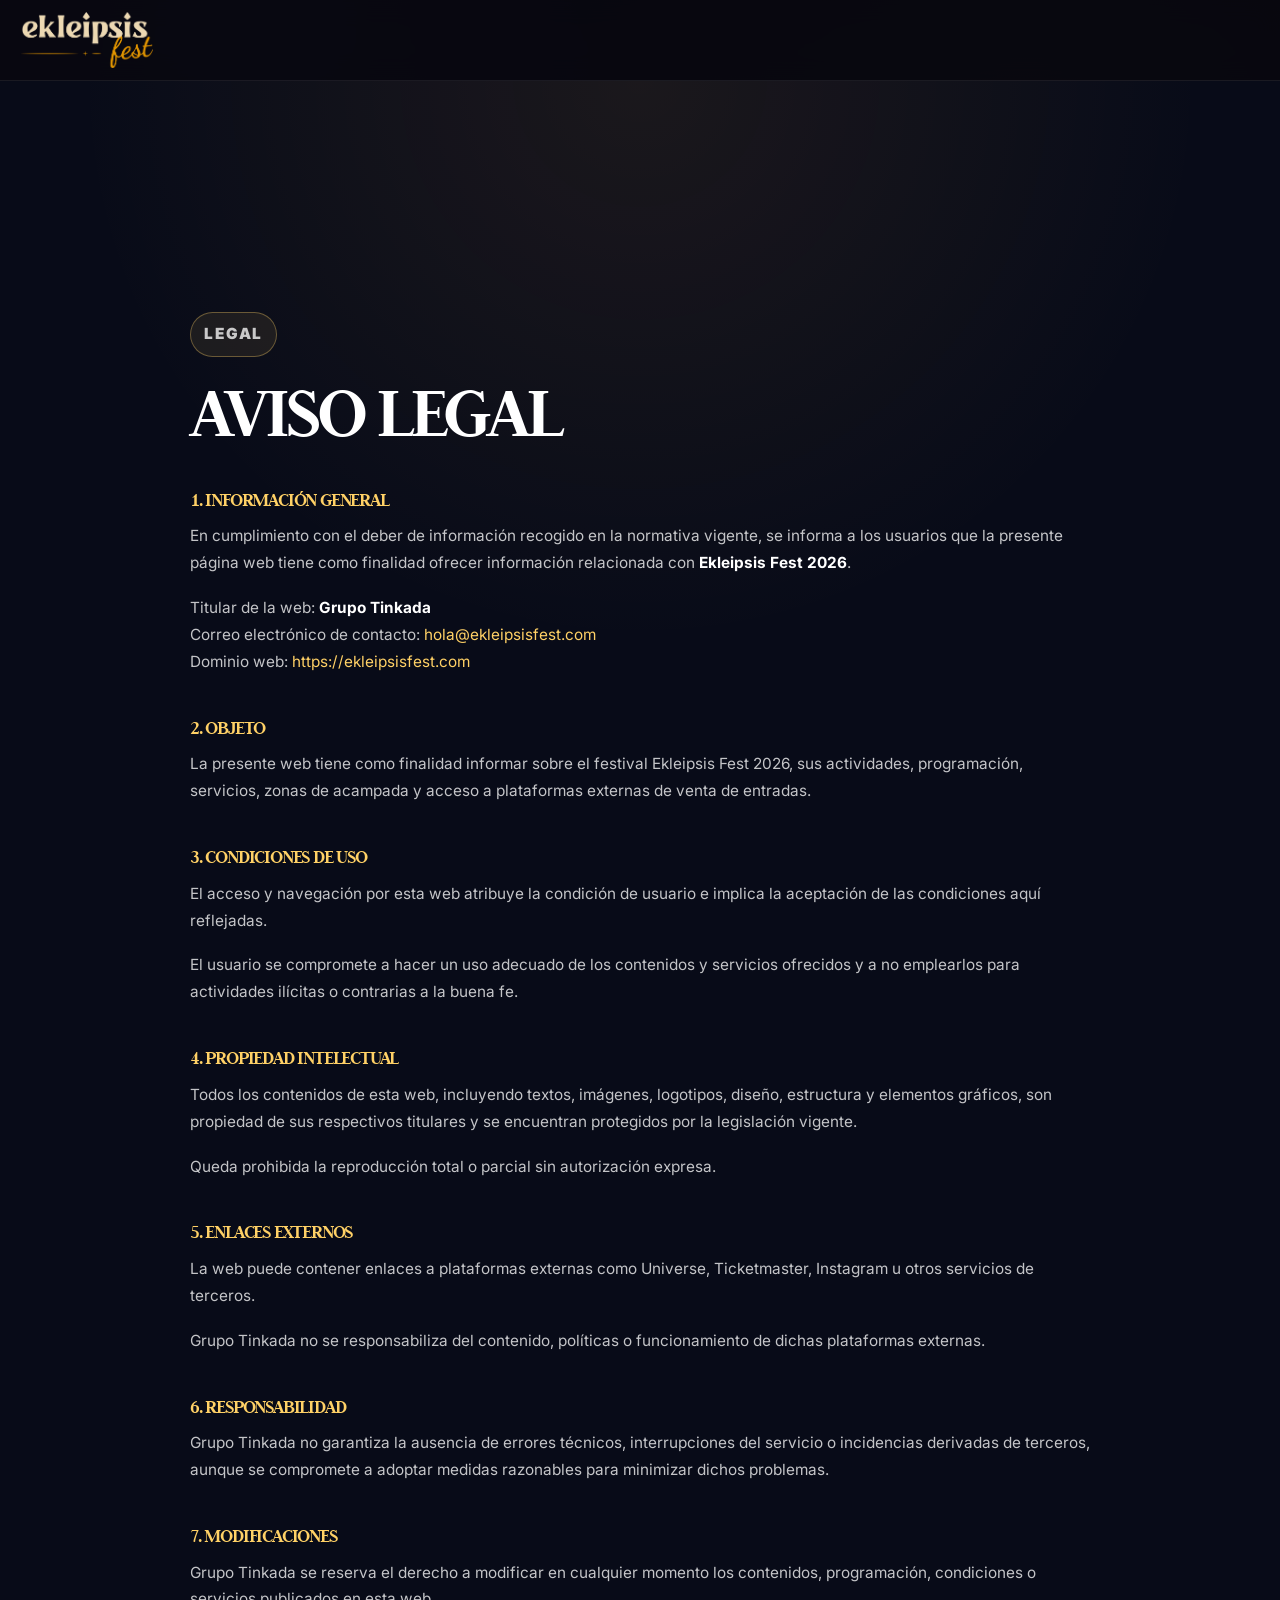
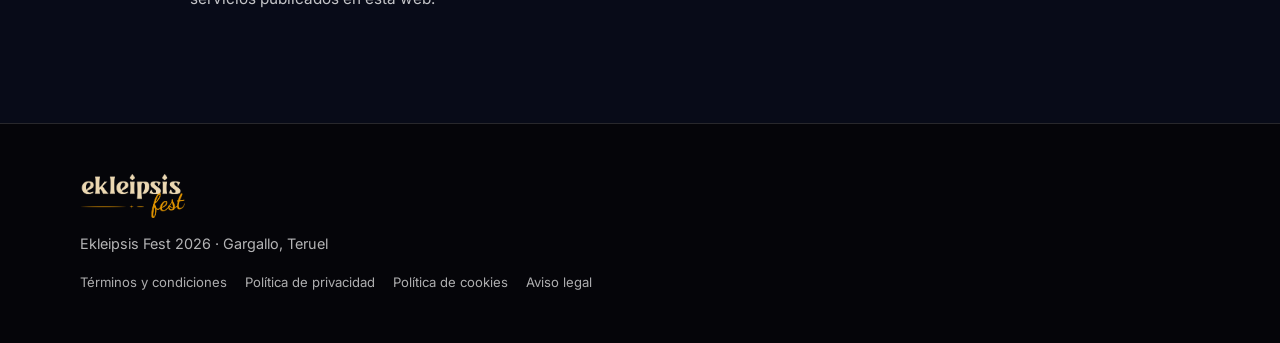
==== aviso-legal.html @ bae3be7a "actualizacion seccion entradas, y reparación textos" ====
<!DOCTYPE html>
<html lang="es">
<head>
  <meta charset="UTF-8" />
  <meta name="viewport" content="width=device-width, initial-scale=1.0" />

  <title>Aviso Legal | Ekleipsis Fest</title>
  <meta name="description" content="Aviso legal de Ekleipsis Fest 2026." />

  <link rel="icon" type="image/png" href="/assets/img/fav_icon.png" />
  <link rel="preconnect" href="https://fonts.googleapis.com" />
  <link rel="preconnect" href="https://fonts.gstatic.com" crossorigin />
  <link href="https://fonts.googleapis.com/css2?family=Inter:wght@400;600;700;900&family=Judson:wght@400;700&display=swap" rel="stylesheet" />
  <link rel="stylesheet" href="css/styles.css" />
</head>

<body>

  <header class="site-header">
    <div class="header-container">
      <a href="index.html" class="logo">
        <img src="assets/img/EKLEIPSIS FEST_logo_final.png" alt="Ekleipsis Fest" />
      </a>
    </div>
  </header>

  <main class="legal-page">
    <section class="section">
      <div class="container legal-content">
        <p class="section-tag">Legal</p>
        <h1>Aviso legal</h1>

        <h2>1. Información general</h2>
        <p>
          En cumplimiento con el deber de información recogido en la normativa vigente, se informa a los
          usuarios que la presente página web tiene como finalidad ofrecer información relacionada con
          <strong>Ekleipsis Fest 2026</strong>.
        </p>

        <p>
          Titular de la web: <strong>Grupo Tinkada</strong><br>
          Correo electrónico de contacto:
          <a href="mailto:hola@ekleipsisfest.com">hola@ekleipsisfest.com</a><br>
          Dominio web:
          <a href="https://ekleipsisfest.com">https://ekleipsisfest.com</a>
        </p>

        <h2>2. Objeto</h2>
        <p>
          La presente web tiene como finalidad informar sobre el festival Ekleipsis Fest 2026, sus actividades,
          programación, servicios, zonas de acampada y acceso a plataformas externas de venta de entradas.
        </p>

        <h2>3. Condiciones de uso</h2>
        <p>
          El acceso y navegación por esta web atribuye la condición de usuario e implica la aceptación de las
          condiciones aquí reflejadas.
        </p>

        <p>
          El usuario se compromete a hacer un uso adecuado de los contenidos y servicios ofrecidos y a no
          emplearlos para actividades ilícitas o contrarias a la buena fe.
        </p>

        <h2>4. Propiedad intelectual</h2>
        <p>
          Todos los contenidos de esta web, incluyendo textos, imágenes, logotipos, diseño, estructura y
          elementos gráficos, son propiedad de sus respectivos titulares y se encuentran protegidos por la
          legislación vigente.
        </p>

        <p>
          Queda prohibida la reproducción total o parcial sin autorización expresa.
        </p>

        <h2>5. Enlaces externos</h2>
        <p>
          La web puede contener enlaces a plataformas externas como Universe, Ticketmaster, Instagram u otros
          servicios de terceros.
        </p>

        <p>
          Grupo Tinkada no se responsabiliza del contenido, políticas o funcionamiento de dichas plataformas
          externas.
        </p>

        <h2>6. Responsabilidad</h2>
        <p>
          Grupo Tinkada no garantiza la ausencia de errores técnicos, interrupciones del servicio o incidencias
          derivadas de terceros, aunque se compromete a adoptar medidas razonables para minimizar dichos
          problemas.
        </p>

        <h2>7. Modificaciones</h2>
        <p>
          Grupo Tinkada se reserva el derecho a modificar en cualquier momento los contenidos, programación,
          condiciones o servicios publicados en esta web.
        </p>

      </div>
    </section>
  </main>

  <footer class="site-footer">
    <div class="container footer-content">
      <div class="footer-brand">
        <img src="assets/img/EKLEIPSIS FEST_logo_final.png" alt="Ekleipsis Fest" class="footer-logo" />
        <p>Ekleipsis Fest 2026 · Gargallo, Teruel</p>

        <div class="footer-links">
          <a href="terminos.html">Términos y condiciones</a>
          <a href="privacidad.html">Política de privacidad</a>
          <a href="cookies.html">Política de cookies</a>
          <a href="aviso-legal.html">Aviso legal</a>
        </div>
      </div>
    </div>
  </footer>

</body>
</html>
---- css/styles.css ----
/* ============================================================
   EKLEIPSIS FEST 2026 — styles.css
   ============================================================ */

/* ── VARIABLES ─────────────────────────────────────────────── */
:root {
  --black: #08080F;
  --night: #0F1426;
  --indigo: #282553;
  --purple: #5B3ABA;
  --orange: #FF8B47;
  --gold: #FFD166;
  --light: #F2F2F5;
  --glass: rgba(255, 255, 255, 0.08);
  --glass-strong: rgba(255, 255, 255, 0.14);
  --border: rgba(255, 255, 255, 0.14);
  --shadow: 0 24px 80px rgba(0, 0, 0, 0.45);
  --radius: 28px;
  --font-title: 'Judson', serif;
  --font-body: 'Inter', sans-serif;
}

/* ── RESET ─────────────────────────────────────────────────── */
* { margin: 0; padding: 0; box-sizing: border-box; }
html { scroll-behavior: smooth; }

/* ── BASE ───────────────────────────────────────────────────── */
body {
  font-family: var(--font-body);
  background:
    radial-gradient(circle at 20% 0%, rgba(91,58,186,0.28), transparent 36rem),
    radial-gradient(circle at 80% 10%, rgba(255,139,71,0.16), transparent 30rem),
    linear-gradient(180deg, var(--black), var(--night) 45%, var(--black));
  color: var(--light);
  line-height: 1.7;
  overflow-x: hidden;
  padding-top: 80px;
}

body.home-page {
  padding-top: 0;
}

body.home-page .hero {
  padding-top: 120px;
}

body::before {
  content: "";
  position: fixed;
  inset: 0;
  pointer-events: none;
  opacity: 0.35;
  background-image:
    radial-gradient(circle, rgba(255,255,255,0.55) 1px, transparent 1px),
    radial-gradient(circle, rgba(255,255,255,0.25) 1px, transparent 1px);
  background-size: 90px 90px, 150px 150px;
  background-position: 0 0, 40px 60px;
  z-index: -2;
}

h1, h2, h3 { font-family: var(--font-title); font-weight: 700; letter-spacing: 0.04em; }
img { max-width: 100%; display: block; }
a { color: inherit; }
.container { width: min(1120px, calc(100% - 32px)); margin-inline: auto; }

/* ── HEADER ─────────────────────────────────────────────────── */
.site-header,
.site-header.visible {
  position: fixed;
  top: 0; left: 0; width: 100%;
  z-index: 9999;
  background: rgba(8,8,15,0.95);
  backdrop-filter: blur(12px);
  -webkit-backdrop-filter: blur(12px);
  border-bottom: 1px solid rgba(255,255,255,0.08);
  transform: translateY(0);
  opacity: 1;
  visibility: visible;
  transition: background 0.3s ease;
}

.header-container {
  position: relative;
  width: min(1320px, calc(100% - 40px));
  margin: auto;
  height: 80px;
  display: flex;
  align-items: center;
  gap: 28px;
}

.logo {
  display: flex;
  align-items: center;
  text-decoration: none;
  flex-shrink: 0;
}

.logo img { height: 56px; width: auto; }

.main-nav {
  display: none;
  align-items: center;
  justify-content: flex-end;
  gap: 22px;
  min-width: 0;
}

.main-nav a {
  text-decoration: none;
  font-weight: 700;
  font-size: 0.86rem;
  color: rgba(242,242,245,0.78);
  transition: color 0.2s ease;
  white-space: nowrap;
}

.main-nav a:hover,
.main-nav a.active { color: var(--gold); }

.header-right {
  display: flex;
  align-items: center;
  gap: 18px;
  flex-shrink: 0;
  margin-left: auto;
}

.menu-toggle {
  width: 46px; height: 46px;
  display: grid; place-content: center; gap: 5px;
  background: none; border: none; cursor: pointer; flex-shrink: 0;
}

.menu-toggle span { width: 22px; height: 2px; background: var(--light); display: block; }

.main-nav.active {
  display: flex;
  position: fixed;
  top: 80px; left: 0; width: 100%;
  flex-direction: column;
  background: var(--night);
  padding: 20px;
  border-bottom: 1px solid rgba(255,255,255,0.08);
}

.main-nav.active a {
  width: 100%;
  padding: 14px 0;
  border-bottom: 1px solid rgba(255,255,255,0.08);
}

/* ── LANGUAGE SWITCHER ──────────────────────────────────────── */
.language-switcher {
  display: flex;
  align-items: center;
  gap: 5px;
  flex-shrink: 0;
}

.language-switcher .lang-btn {
  display: inline-flex;
  align-items: center;
  justify-content: center;
  height: 30px;
  padding: 0 10px;
  border-radius: 999px;
  border: 1px solid rgba(242,242,245,0.18);
  background: transparent;
  color: rgba(242,242,245,0.55);
  font-family: var(--font-body);
  font-size: 0.72rem;
  font-weight: 900;
  letter-spacing: 0.05em;
  cursor: pointer;
  transition: background 0.2s ease, color 0.2s ease, border-color 0.2s ease;
}

.language-switcher .lang-btn:hover {
  border-color: rgba(255,209,102,0.6);
  color: var(--gold);
}

.language-switcher .lang-btn.active {
  background: var(--gold);
  color: var(--black);
  border-color: var(--gold);
}

/* ── HERO ─────────────────────────────────────────────────── */
.hero {
  position: relative;
  min-height: 100svh;
  padding: 120px 6% 70px;
  overflow: hidden;
  display: flex;
  align-items: center;
  background-image: url('../assets/img/hero_web.jpg');
  background-size: cover;
  background-position: center;
  isolation: isolate;
}

.hero::before {
  content: "";
  position: absolute;
  inset: 0; z-index: -3;
  background:
    radial-gradient(circle at 55% 47%, rgba(255,209,102,0.10), transparent 18rem),
    linear-gradient(90deg, rgba(8,8,15,0.42) 0%, rgba(8,8,15,0.12) 48%, rgba(8,8,15,0.35) 100%),
    linear-gradient(180deg, rgba(8,8,15,0.00) 0%, rgba(8,8,15,0.48) 100%);
}

.hero::after {
  content: "";
  position: absolute;
  inset: 0; z-index: -2;
  pointer-events: none;
  background-image:
    radial-gradient(circle, rgba(255,255,255,0.7) 1px, transparent 1px),
    radial-gradient(circle, rgba(255,209,102,0.5) 1px, transparent 1px);
  background-size: 120px 120px, 190px 190px;
  background-position: 20px 40px, 80px 20px;
  opacity: 0.28;
}

.hero-inner {
  width: min(1280px, 100%);
  margin: 0 auto;
  position: relative; z-index: 2;
  display: grid;
  grid-template-columns: 520px 1fr 280px;
  align-items: center;
  column-gap: 64px;
}

.hero-content { grid-column: 1; max-width: 520px; }
.hero-center { grid-column: 2; min-height: 300px; }

.hero-kicker {
  margin-bottom: 10px;
  color: var(--gold);
  font-family: var(--font-title);
  font-weight: 700;
  letter-spacing: 0.16em;
  text-transform: uppercase;
  font-size: clamp(0.85rem, 1.4vw, 1.05rem);
}

.hero-logo { width: min(420px, 88vw); height: auto; margin-bottom: 22px; }

.hero-subtitle {
  margin-bottom: 20px;
  color: var(--gold);
  font-family: var(--font-title);
  letter-spacing: 0.12em;
  text-transform: uppercase;
  font-size: clamp(0.9rem, 1.4vw, 1.08rem);
}

.hero-text {
  max-width: 430px;
  margin-bottom: 30px;
  color: rgba(242,242,245,0.86);
  font-size: clamp(0.95rem, 1.3vw, 1.05rem);
  line-height: 1.65;
}

.hero-actions { display: flex; flex-wrap: wrap; gap: 14px; }

.hero-eclipse {
  position: absolute; z-index: 1;
  top: 47%; left: 55%;
  width: clamp(110px, 13vw, 170px);
  aspect-ratio: 1; border-radius: 50%;
  background: #020204;
  transform: translate(-50%, -50%);
  box-shadow:
    0 0 5px 1px rgba(255,255,255,0.98),
    0 0 22px 7px rgba(255,238,202,0.95),
    0 0 55px 18px rgba(255,166,74,0.62),
    0 0 95px 34px rgba(255,111,63,0.32);
}

.hero-eclipse::before {
  content: "";
  position: absolute; inset: -28%; border-radius: 50%;
  background:
    radial-gradient(circle, rgba(255,255,255,0.85) 0 1px, transparent 2px),
    radial-gradient(circle, rgba(255,209,102,0.42), transparent 55%);
  filter: blur(6px); opacity: 0.7; z-index: -1;
}

.hero-eclipse::after {
  content: "";
  position: absolute; inset: 8%; border-radius: 50%;
  background: radial-gradient(circle at 38% 35%, rgba(255,255,255,0.08), transparent 38%);
}

.hero-card {
  grid-column: 3; justify-self: end;
  width: 270px; padding: 26px 24px;
  border: 1px solid rgba(255,209,102,0.28); border-radius: 14px;
  background: rgba(8,8,15,0.48); backdrop-filter: blur(8px);
  box-shadow: 0 24px 70px rgba(0,0,0,0.32), 0 0 30px 4px rgba(255,209,102,0.30);
  text-align: center;
}

.hero-card-item { display: flex; align-items: center; justify-content: center; gap: 14px; margin-bottom: 22px; }
.hero-card-item:last-child { margin-bottom: 0; }
.hero-card-icon svg { width: 22px; height: 22px; stroke: var(--gold) !important; stroke-width: 1.5; fill: none !important; }
.hero-card-title { color: var(--light); font-family: var(--font-title); font-size: 1rem; line-height: 1.18; letter-spacing: 0.04em; text-transform: uppercase; }
.hero-card-small { margin-top: 4px; color: #026CDF; font-size: 0.68rem; font-weight: 800; text-transform: uppercase; letter-spacing: 0.04em; }

/* ── TICKER ─────────────────────────────────────────────────── */
.ticker-wrap {
  overflow: hidden;
  background: rgba(255,209,102,0.06);
  border-top: 1px solid rgba(255,209,102,0.2);
  border-bottom: 1px solid rgba(255,209,102,0.2);
  padding: 14px 0; white-space: nowrap;
}

.ticker { display: inline-flex; gap: 60px; animation: ticker 18s linear infinite; }
.ticker span { color: var(--gold); font-size: 0.82rem; font-weight: 900; letter-spacing: 0.18em; text-transform: uppercase; }
@keyframes ticker { from { transform: translateX(0); } to { transform: translateX(-50%); } }

/* ── FESTIVAL RESUMEN ───────────────────────────────────────── */
.festival-summary {
  width: min(1180px, 100%);
  margin: 70px auto 60px;
  display: grid; grid-template-columns: repeat(4, 1fr);
  border: 1px solid rgba(255,255,255,0.16); border-radius: 18px;
  background: rgba(8,8,15,0.72);
  box-shadow: 0 0 5px 1px rgba(255,255,255,0.14), 0 24px 70px rgba(0,0,0,0.35);
  backdrop-filter: blur(14px); overflow: hidden;
}

.summary-item { position: relative; min-height: 160px; padding: 28px 32px 30px; text-align: center; }
.summary-item:not(:last-child)::after {
  content: ""; position: absolute; top: 28px; right: 0;
  width: 1px; height: calc(100% - 56px); background: rgba(255,255,255,0.18);
}

.summary-icon { width: 44px; height: 44px; margin: 0 auto 14px; border: 1.5px solid var(--gold); border-radius: 50%; display: flex; align-items: center; justify-content: center; }
.summary-icon svg { width: 22px; height: 22px; stroke: var(--gold) !important; stroke-width: 1.5; fill: none !important; }
.summary-item h3 { margin: 0 0 8px; color: #fff4d8; font-family: var(--font-title); font-size: 1.05rem; letter-spacing: 0.08em; text-transform: uppercase; }
.summary-item p { margin: 0 auto; max-width: 190px; color: rgba(255,255,255,0.64); font-size: 0.86rem; line-height: 1.55; }

/* ── ECLIPSE SECTION ────────────────────────────────────────── */
.eclipse-section {
  position: relative; padding: 110px 6%;
  background:
    radial-gradient(circle at 15% 20%, rgba(255,209,102,0.10), transparent 28rem),
    radial-gradient(circle at 85% 70%, rgba(116,92,255,0.10), transparent 30rem),
    #08080f;
  color: #fff; overflow: hidden;
}

.eclipse-container { width: min(1180px, 100%); margin: 0 auto; display: grid; grid-template-columns: 1fr 1.05fr; gap: 64px; align-items: center; }
.eclipse-content { max-width: 590px; }
.section-kicker { display: inline-block; margin-bottom: 18px; font-size: 0.78rem; letter-spacing: 0.18em; text-transform: uppercase; color: #ffd166; }
.eclipse-content h2 { margin: 0 0 24px; font-size: clamp(2.2rem, 5vw, 4.4rem); line-height: 0.95; letter-spacing: -0.04em; }
.eclipse-content p { margin: 0 0 18px; max-width: 560px; color: rgba(255,255,255,0.76); font-size: 1.02rem; line-height: 1.75; }
.eclipse-highlights { display: grid; grid-template-columns: repeat(3, 1fr); gap: 14px; margin-top: 34px; }
.eclipse-highlights div { padding: 18px 16px; border: 1px solid rgba(255,255,255,0.11); border-radius: 18px; background: rgba(255,255,255,0.045); }
.eclipse-highlights strong { display: block; margin-bottom: 6px; color: #ffd166; font-size: 1.35rem; }
.eclipse-highlights span { display: block; color: rgba(255,255,255,0.68); font-size: 0.82rem; }

.eclipse-map-card {
  position: relative; padding: 18px; border-radius: 28px;
  background: linear-gradient(180deg, rgba(255,255,255,0.10), rgba(255,255,255,0.035));
  border: 1px solid rgba(255,255,255,0.14);
  box-shadow: 0 0 5px 1px rgba(255,255,255,0.22), 0 28px 70px rgba(0,0,0,0.42);
  backdrop-filter: blur(14px);
}

.map-card-header { display: flex; align-items: center; justify-content: space-between; gap: 16px; padding: 6px 4px 16px; }
.map-card-header span { font-size: 0.9rem; letter-spacing: 0.12em; text-transform: uppercase; color: #fff; }
.map-card-header small { color: rgba(255,255,255,0.55); font-size: 0.82rem; }
.map-image-wrap { position: relative; overflow: hidden; border-radius: 22px; background: #111; aspect-ratio: 4 / 3; }
.map-image-wrap img { width: 100%; height: 100%; display: block; object-fit: cover; }
.map-image-wrap::after {
  content: ""; position: absolute; inset: 0;
  background: linear-gradient(180deg, transparent 60%, rgba(0,0,0,0.38)), radial-gradient(circle at 50% 50%, transparent 45%, rgba(8,8,15,0.18));
  pointer-events: none;
}
.map-caption { margin: 16px 4px 4px; color: rgba(255,255,255,0.68); font-size: 0.9rem; line-height: 1.55; }

/* ── BUTTONS ────────────────────────────────────────────────── */
.btn {
  display: inline-flex; align-items: center; justify-content: center;
  min-height: 52px; padding: 14px 24px; border-radius: 8px;
  text-decoration: none; font-weight: 900; font-size: 0.86rem;
  letter-spacing: 0.04em; text-transform: uppercase;
  transition: transform 0.2s ease, box-shadow 0.2s ease, background 0.2s ease;
}

.btn:hover { transform: translateY(-2px); }

.btn-primary {
  color: #130c03;
  background: linear-gradient(135deg, var(--gold), #f5a623);
  border: 1px solid rgba(255,209,102,0.8);
  box-shadow: 0 14px 36px rgba(255,139,71,0.28);
}

.btn-secondary {
  color: var(--gold);
  border: 1px solid rgba(255,209,102,0.7);
  background: rgba(8,8,15,0.35);
  backdrop-filter: blur(10px);
}

.btn-universe {
 color: #130c03;
  background: linear-gradient(135deg, var(--gold), #f5a623);
  border: 1px solid rgba(255,209,102,0.8);
  box-shadow: 0 14px 36px rgba(255,139,71,0.28);
}



/* ── SECTIONS ───────────────────────────────────────────────── */
.section { position: relative; padding: 92px 0; }
.section h2 { max-width: 760px; margin-bottom: 22px; font-size: clamp(2.1rem, 5vw, 4.4rem); line-height: 0.98; letter-spacing: -0.06em; text-transform: uppercase; }
.section h3 { margin-bottom: 10px; color: var(--gold); font-size: 1.05rem; }
.section p { color: rgba(242,242,245,0.78); }

.section-tag {
  display: inline-flex; width: fit-content; margin-bottom: 18px; padding: 8px 13px;
  border: 1px solid rgba(255,209,102,0.34); border-radius: 999px;
  background: rgba(255,209,102,0.08); color: var(--gold);
  font-size: 0.78rem; font-weight: 900; text-transform: uppercase; letter-spacing: 0.12em;
}

.section-dark { background: radial-gradient(circle at 80% 0%, rgba(91,58,186,0.26), transparent 36rem), rgba(15,20,38,0.72); }

.section-warning {
  background: radial-gradient(circle at 0 0, rgba(255,209,102,0.6), transparent 30rem), linear-gradient(135deg, var(--orange), #ff6f3f);
  color: #150c05;
}

.section-warning p, .section-warning .section-tag { color: #150c05; }
.section-warning .section-tag { background: rgba(8,8,15,0.08); border-color: rgba(8,8,15,0.18); }

.two-columns, .tickets-layout, .map-layout { display: grid; gap: 28px; }

.info-card, .program-day, .price-box, .phase, .map-info, .faq-list details, .warning-grid > div {
  border: 1px solid var(--border); border-radius: var(--radius);
  background: linear-gradient(180deg, var(--glass-strong), rgba(255,255,255,0.045));
  box-shadow: var(--shadow); backdrop-filter: blur(14px);
}

.info-card { padding: 28px; }
.info-card ul { padding-left: 18px; color: rgba(242,242,245,0.78); }

/* ── PROGRAMA ───────────────────────────────────────────────── */
.program-grid { display: grid; gap: 18px; margin-top: 34px; }
.program-day { overflow: hidden; }
.program-day.featured { border-color: rgba(255,209,102,0.38); box-shadow: 0 24px 90px rgba(255,139,71,0.12); }

.accordion-btn {
  width: 100%; padding: 22px; border: 0; background: transparent; color: var(--gold);
  text-align: left; display: flex; justify-content: space-between; align-items: center;
  gap: 18px; font-size: 1.08rem; font-weight: 950; cursor: pointer;
}

.accordion-plus { flex: 0 0 auto; width: 30px; height: 30px; display: grid; place-items: center; border-radius: 50%; background: rgba(255,209,102,0.13); color: var(--gold); }
.accordion-content { display: none; padding: 0 22px 24px; }
.program-day.active .accordion-content { display: block; }
.accordion-content h3 { margin-top: 18px; }

.program-note { margin-top: 26px; text-align: center; color: rgba(242,242,245,0.48); font-size: 0.82rem; line-height: 1.6; }

/* ============================================================
   ENTRADAS / TICKETS
   ============================================================ */

.tickets-section {
  padding: 90px 0 120px;
  background:
    radial-gradient(circle at top, rgba(255,180,80,0.12), transparent 35%),
    #080b18;
  color: #fff;
}

/* ── TITULOS ─────────────────────────────────────────────── */

.tickets-section > .container > h2 {
  font-size: clamp(2.1rem, 5vw, 4.4rem);
  line-height: 0.98;
  letter-spacing: -0.06em;
  text-transform: uppercase;
}

.tickets-section > .container > h2 span {
  color: var(--gold);
  text-transform: none;
}

.tickets-intro {
  max-width: 860px;
  margin: 0 auto 28px;
  text-align: center;
  font-size: 0.9rem;
  font-weight: 800;
  line-height: 1.7;
  letter-spacing: 0.04em;
  color: rgba(255,255,255,0.78);
}

/* ── BANNER TICKETMASTER ─────────────────────────────────── */

.tm-banner {
  display: flex;
  align-items: center;
  justify-content: center;
  gap: 10px;
  max-width: 760px;
  margin: 0 auto 22px;
  padding: 14px 20px;
  border-radius: 999px;
  background: rgba(255,255,255,0.07);
  border: 1px solid rgba(255,209,102,0.28);
  color: rgba(255,255,255,0.78);
  text-align: center;
}

.tm-banner svg {
  width: 20px;
  height: 20px;
  stroke: var(--gold);
  flex-shrink: 0;
}

.tm-brand {
  color: var(--gold);
  font-weight: 800;
}

/* ── EARLY BIRD ──────────────────────────────────────────── */

.tickets-alert {
  display: flex;
  flex-direction: column;
  align-items: center;
  gap: 6px;
  max-width: 760px;
  margin: 0 auto 70px;
  padding: 20px 26px;
  border-radius: 24px;
  text-align: center;

  background:
    linear-gradient(
      135deg,
      rgba(255,209,102,0.18),
      rgba(255,139,71,0.14)
    );

  border: 1px solid rgba(255,209,102,0.45);

  box-shadow:
    0 0 40px rgba(255,209,102,0.08);
}

.tickets-alert strong {
  font-size: 0.9rem;
  font-weight: 900;
  letter-spacing: 0.08em;
  color: var(--gold);
}

.tickets-alert span {
  font-size: 1.08rem;
  font-weight: 800;
  color: #fff;
}

/* ── BLOQUES ─────────────────────────────────────────────── */

.tickets-block {
  margin-top: 40px;
}

.tickets-block-head {
  margin-bottom: 30px;
  text-align: center;
}

.tickets-block-head h3 {
  margin: 0;
  font-family: var(--font-title);
  font-size: clamp(1.8rem, 4vw, 3rem);
  color: #fff;
}

.tickets-divider {
  display: flex;
  align-items: center;
  gap: 18px;
  margin: 78px 0 46px;

  color: var(--gold);
  font-size: 0.85rem;
  font-weight: 900;
  letter-spacing: 0.14em;
  text-transform: uppercase;
}

.tickets-divider::before,
.tickets-divider::after {
  content: "";
  flex: 1;
  height: 1px;

  background:
    linear-gradient(
      90deg,
      transparent,
      rgba(255,209,102,0.35),
      transparent
    );
}

/* ── GRID ────────────────────────────────────────────────── */

.tickets-grid {
  display: grid;
  gap: 22px;
  align-items: stretch;
}

/* GENERALES 2x2 */

.tickets-grid-general {
  grid-template-columns: repeat(2, minmax(0, 1fr));
  max-width: 960px;
  margin: 0 auto;
}

/* GLAMPING */

.tickets-grid-glamping {
  grid-template-columns: repeat(2, minmax(0, 1fr));
  max-width: 860px;
  margin: 0 auto;
}

/* ── CARD BASE ───────────────────────────────────────────── */

.ticket-card {
  position: relative;

  display: flex;
  flex-direction: column;

  height: 100%;

  padding: 28px;
  border-radius: 24px;

  background: rgba(255,255,255,0.07);

  border: 1px solid rgba(255,255,255,0.14);

  box-shadow:
    0 20px 50px rgba(0,0,0,0.28);

  overflow: hidden;
}

/* FEATURED */

.ticket-featured {
  border-color: rgba(255,190,90,0.7);

  background:
    linear-gradient(
      180deg,
      rgba(255,190,90,0.18),
      rgba(255,255,255,0.07)
    );
}

/* GLAMPING */

.glamp-ticket {
  background:
    radial-gradient(
      circle at top right,
      rgba(255,209,102,0.08),
      transparent 34%
    ),
    rgba(255,255,255,0.07);
}

.glamp-ticket-premium {
  border-color: rgba(255,139,71,0.65);

  background:
    radial-gradient(
      circle at top right,
      rgba(255,139,71,0.12),
      transparent 34%
    ),
    linear-gradient(
      180deg,
      rgba(255,139,71,0.14),
      rgba(255,255,255,0.07)
    );
}

/* ── BADGES ─────────────────────────────────────────────── */

.ticket-badge {
  display: inline-flex;
  align-items: center;
  justify-content: center;

  width: fit-content;

  margin-bottom: 18px;
  padding: 7px 12px;

  border-radius: 999px;

  background: rgba(255,190,90,0.18);

  color: #ffd28a;

  font-size: 0.78rem;
  font-weight: 900;

  text-transform: uppercase;
  letter-spacing: 0.05em;
}

/* ── PRECIOS ─────────────────────────────────────────────── */

.ticket-price {
  margin: 0;

  font-size: 2.4rem;
  font-weight: 900;

  line-height: 1;

  color: #fff;
}

.ticket-price span,
.ticket-capacity-option small {
  font-size: 1rem;
  font-weight: 500;

  color: rgba(255,255,255,0.7);
}

.ticket-total {
  margin: 8px 0 22px;

  color: rgba(255,255,255,0.68);
}

/* ── GLAMPING CAPACITY ──────────────────────────────────── */

.ticket-capacity {
  margin: 0 0 26px;
  padding-bottom: 18px;

  border-bottom: 1px solid rgba(255,255,255,0.08);
}

.ticket-capacity-option {
  display: flex;
  align-items: flex-end;
  justify-content: space-between;

  gap: 14px;

  padding: 10px 0;
}

.ticket-capacity-option + .ticket-capacity-option {
  border-top: 1px solid rgba(255,255,255,0.06);
}

.ticket-capacity-option span {
  font-size: 0.78rem;

  color: rgba(255,255,255,0.62);

  text-transform: uppercase;
  letter-spacing: 0.05em;
}

.ticket-capacity-option strong {
  font-size: 2.1rem;
  font-weight: 900;

  line-height: 1;

  color: #fff;

  white-space: nowrap;
}

/* ── LISTAS ─────────────────────────────────────────────── */

.ticket-card ul {
  flex: 1;

  margin: 0 0 24px;
  padding: 0;

  list-style: none;

  color: rgba(255,255,255,0.82);
}

.ticket-card li {
  display: flex;
  gap: 9px;

  padding: 7px 0;

  font-size: 0.9rem;
  line-height: 1.45;

  border-bottom: 1px solid rgba(255,255,255,0.05);
}

.ticket-card li:last-child {
  border-bottom: none;
}

.ticket-card li::before {
  content: "✦";

  color: var(--gold);

  font-size: 0.58rem;

  margin-top: 5px;

  flex-shrink: 0;
}

/* ── NOTAS ──────────────────────────────────────────────── */

.ticket-note {
  margin: 0 0 22px;

  padding: 12px 14px;

  border-radius: 16px;

  background: rgba(255,209,102,0.08);

  border: 1px solid rgba(255,209,102,0.18);

  color: rgba(255,255,255,0.72);

  font-size: 0.82rem;
  font-weight: 700;
}

/* ── BOTONES ────────────────────────────────────────────── */

.ticket-btns {
  display: flex;
  flex-direction: column;

  gap: 10px;

  margin-top: auto;
}

.ticket-card > .ticket-btn {
  margin-top: auto;
}

.ticket-btn,
.ticket-btn-outline {
  display: inline-flex;
  align-items: center;
  justify-content: center;

  width: 100%;
  min-height: 48px;

  padding: 14px 18px;

  border-radius: 999px;

  font-size: 0.86rem;
  font-weight: 900;

  letter-spacing: 0.04em;
  text-transform: uppercase;

  text-decoration: none;

  transition:
    transform 0.2s ease,
    background 0.2s ease,
    border-color 0.2s ease,
    box-shadow 0.2s ease;
}

.ticket-btn {
  background: #f6b24b;
  color: #111;
}

.ticket-btn:hover {
  transform: translateY(-2px);

  background: #ffd28a;

  box-shadow:
    0 12px 30px rgba(255,178,75,0.22);
}

.ticket-btn-outline {
  background: transparent;

  color: var(--gold);

  border: 1px solid rgba(255,209,102,0.5);
}

.ticket-btn-outline:hover {
  transform: translateY(-2px);

  background: rgba(255,209,102,0.08);

  border-color: var(--gold);
}

/* ── RESPONSIVE ─────────────────────────────────────────── */

@media (max-width: 980px) {

  .tickets-grid-general,
  .tickets-grid-glamping {
    grid-template-columns: 1fr;
  }

}

@media (max-width: 680px) {

  .tickets-section {
    padding: 70px 0 90px;
  }

  .ticket-card {
    padding: 24px;
    border-radius: 22px;
  }

  .tm-banner {
    align-items: flex-start;
    border-radius: 20px;
    text-align: left;
  }

  .tickets-alert {
    margin-bottom: 50px;
  }

  .tickets-divider {
    margin: 58px 0 34px;
    text-align: center;
  }

  .ticket-price {
    font-size: 2.15rem;
  }

  .ticket-capacity-option strong {
    font-size: 1.9rem;
  }

}

/* Separadores / avisos glamping */

.glamp-sep {
  height: 1px;
  margin: 0 0 72px;
  background: linear-gradient(
    90deg,
    transparent,
    rgba(255, 255, 255, 0.1),
    transparent
  );
}

.glamp-urgency {
  display: flex;
  align-items: center;
  gap: 20px;
  flex-wrap: wrap;
  margin-top: 16px;
  padding: 24px 32px;
  border-radius: 20px;
  background: linear-gradient(
    135deg,
    rgba(255, 209, 102, 0.08),
    rgba(91, 58, 186, 0.14)
  );
  border: 1px solid rgba(255, 209, 102, 0.2);
}

.glamp-urgency svg {
  width: 26px;
  height: 26px;
  stroke: var(--gold) !important;
  fill: none !important;
  flex-shrink: 0;
}

.glamp-urgency div {
  flex: 1;
  min-width: 200px;
}

.glamp-urgency strong {
  display: block;
  margin-bottom: 4px;
  font-size: 1rem;
  font-weight: 700;
  color: #fff;
}

.glamp-urgency p {
  margin: 0;
  font-size: 0.87rem;
  color: rgba(242, 242, 245, 0.68);
}

/* Responsive */

@media (max-width: 980px) {
  .tickets-grid {
    grid-template-columns: repeat(2, 1fr);
  }
}

@media (max-width: 680px) {
  .tickets-section {
    padding: 70px 0 90px;
  }

  .tickets-grid {
    grid-template-columns: 1fr;
    gap: 18px;
  }

  .ticket-card,
  .glamp-card {
    padding: 24px;
    border-radius: 22px;
  }

  .tm-banner {
    align-items: flex-start;
    border-radius: 20px;
    text-align: left;
  }

  .ticket-price,
  .ticket-capacity-option strong {
    font-size: 2.1rem;
  }
}

/* ── BANNER TICKETMASTER ────────────────────────────────────── */
.tm-banner {
  display: flex; align-items: center; justify-content: center;
  gap: 8px; margin: 0 auto 36px; padding: 12px 24px;
  border-radius: 999px; background: rgba(255,255,255,0.05);
  border: 1px solid rgba(255,255,255,0.12);
  width: fit-content; max-width: 100%; font-size: 0.85rem; white-space: nowrap;
}

.tm-banner svg { width: 16px; height: 16px; stroke: #026CDF; stroke-width: 1.8; fill: none; flex-shrink: 0; }
.tm-text { color: rgba(255,255,255,0.6); }
.tm-brand { color: #026CDF; font-weight: 800; letter-spacing: 0.02em; }

/* ── GLAMPING CATÁLOGO ──────────────────────────────────────── */
.glamping-section {
  padding: 92px 0 110px;
  background:
    radial-gradient(circle at 10% 0%, rgba(255,209,102,0.08), transparent 28rem),
    radial-gradient(circle at 90% 60%, rgba(91,58,186,0.2), transparent 30rem),
    #06060D;
  color: var(--light);
}

.glamp-header { max-width: 700px; margin: 0 auto 64px; text-align: center; }
.glamping-section h2 { font-size: clamp(2.4rem, 6vw, 4.2rem); line-height: 0.92; letter-spacing: -0.04em; text-transform: uppercase; margin-bottom: 18px; }
.glamping-section h2 span { color: var(--gold); }
.glamp-lead { color: rgba(242,242,245,0.72); font-size: 1.02rem; line-height: 1.75; }
.glamp-tier { margin-bottom: 72px; }
.glamp-tier-header { display: flex; align-items: center; gap: 16px; margin-bottom: 28px; flex-wrap: wrap; }
.glamp-tier-pill { display: inline-flex; align-items: center; padding: 10px 20px; border-radius: 999px; font-size: 0.82rem; font-weight: 900; text-transform: uppercase; letter-spacing: 0.1em; white-space: nowrap; }
.pill-std { background: rgba(255,209,102,0.1); border: 1px solid rgba(255,209,102,0.3); color: var(--gold); }
.pill-prm { background: rgba(255,139,71,0.14); border: 1px solid rgba(255,139,71,0.4); color: var(--orange); }
.glamp-tier-line { flex: 1; height: 1px; background: rgba(255,255,255,0.1); min-width: 40px; }
.glamp-tier-desc { color: rgba(242,242,245,0.5); font-size: 0.88rem; }
.glamp-tier-body { display: grid; grid-template-columns: 1fr 1fr; gap: 24px; align-items: start; }

/* ── CARRUSEL GLAMPING ──────────────────────────────────────── */
.glamp-carousel { position: relative; border-radius: 24px; overflow: hidden; margin-bottom: 0; isolation: isolate; }
.glamp-carousel-track { display: flex; transition: transform 0.5s cubic-bezier(0.4, 0, 0.2, 1); will-change: transform; }
.glamp-carousel-slide { position: relative; min-width: 100%; flex-shrink: 0; }
.glamp-carousel-slide img { width: 100%; height: 440px; object-fit: cover; display: block; -webkit-backface-visibility: hidden; backface-visibility: hidden; }
.glamp-carousel-overlay { position: absolute; inset: 0; background: linear-gradient(180deg, transparent 35%, rgba(6,6,13,0.82)); pointer-events: none; }
.glamp-carousel-label { position: absolute; bottom: 28px; left: 32px; right: 32px; pointer-events: none; }
.glamp-carousel-label h3 { font-size: clamp(1.2rem, 2vw, 1.8rem); letter-spacing: -0.02em; margin-bottom: 8px; }
.glamp-carousel-label p { color: rgba(242,242,245,0.8); font-size: 0.9rem; line-height: 1.55; }

.glamp-carousel-btn {
  position: absolute; top: 50%; transform: translateY(-50%); z-index: 10;
  width: 44px; height: 44px; border-radius: 50%;
  border: 1px solid rgba(255,255,255,0.22); background: rgba(8,8,15,0.55);
  backdrop-filter: blur(8px); color: #fff;
  display: flex; align-items: center; justify-content: center; cursor: pointer;
  transition: background 0.2s ease, transform 0.2s ease;
}
.glamp-carousel-btn:hover { background: rgba(255,209,102,0.25); transform: translateY(-50%) scale(1.08); }
.glamp-carousel-btn svg { width: 20px; height: 20px; stroke: #fff !important; fill: none !important; stroke-width: 2; }
.glamp-carousel-prev { left: 16px; }
.glamp-carousel-next { right: 16px; }

.glamp-carousel-dots { position: absolute; bottom: 16px; left: 50%; transform: translateX(-50%); display: flex; gap: 8px; z-index: 10; }
.glamp-dot { width: 8px; height: 8px; border-radius: 50%; border: none; background: rgba(255,255,255,0.4); cursor: pointer; transition: background 0.25s ease, transform 0.25s ease; padding: 0; }
.glamp-dot.active { background: var(--gold); transform: scale(1.3); }



/* ── MAPA INTERACTIVO ───────────────────────────────────────── */
.visual-map {
  position: relative; aspect-ratio: 4 / 3; border-radius: 34px; overflow: hidden;
  border: 1px solid var(--border);
  background: radial-gradient(circle at 60% 30%, rgba(255,209,102,0.2), transparent 9rem), radial-gradient(circle at 24% 72%, rgba(91,58,186,0.45), transparent 14rem), linear-gradient(135deg, #151b34, #08080f);
  box-shadow: var(--shadow);
}

.visual-map::before { content: ""; position: absolute; inset: 26px; border: 1px dashed rgba(255,255,255,0.18); border-radius: 28px; z-index: 1; }
.map-bg { position: absolute; inset: 0; width: 100%; height: 100%; object-fit: cover; border-radius: 34px; z-index: 0; }
.map-point { position: absolute; z-index: 2; padding: 10px 14px; border: 1px solid rgba(255,255,255,0.22); border-radius: 999px; background: rgba(242,242,245,0.12); color: var(--light); font-weight: 900; cursor: pointer; backdrop-filter: blur(12px); box-shadow: 0 14px 36px rgba(0,0,0,0.3); }
.map-point::before { content: ""; position: absolute; width: 14px; height: 14px; left: 50%; top: calc(100% + 8px); translate: -50% 0; border-radius: 50%; background: var(--gold); box-shadow: 0 0 0 8px rgba(255,209,102,0.12), 0 0 28px rgba(255,209,102,0.7); }
.map-point.selected, .map-point:hover { color: #170c02; background: linear-gradient(135deg, var(--gold), var(--orange)); }

.camping     { top: 30%; left: 54%; }
.visionado   { top: 45%; left: 13%; }
.escenario   { top: 8%;  left: 45%; }
.actividades { top: 5%;  left: 75%; }
.parking     { top: 62%; left: 45%; }
.acceso      { top: 70%; left: 75%; }

.map-info { padding: 28px; min-height: 220px; }

/* ── SEGURIDAD ──────────────────────────────────────────────── */
.warning-grid { display: grid; gap: 16px; margin-top: 30px; }
.warning-grid > div { padding: 24px; background: rgba(8,8,15,0.12); border-color: rgba(8,8,15,0.16); box-shadow: none; }
.warning-grid h3 { color: #150c05; font-size: 1.25rem; }

/* ── FAQ ────────────────────────────────────────────────────── */
.faq-list { display: grid; gap: 14px; margin-top: 28px; }
.faq-list details { padding: 20px 22px; }
.faq-list summary { cursor: pointer; font-weight: 900; color: var(--light); }
.faq-list p { margin-top: 12px; }

/* ── FOOTER ─────────────────────────────────────────────────── */

.site-footer {
  padding: 50px 0;
  background: #050509;
  border-top: 1px solid var(--border);
}

.footer-content {
  display: grid;
  grid-template-columns: 1fr auto auto;
  gap: 32px;
  align-items: center;
}

.footer-brand {
  display: flex;
  flex-direction: column;
  gap: 14px;
}

.footer-logo {
  height: 44px;
  width: fit-content;
}

.footer-brand p {
  margin: 0;
  color: rgba(255,255,255,0.7);
  font-size: 0.9rem;
}

.footer-links {
  display: flex;
  flex-wrap: wrap;
  gap: 10px 18px;
}

.footer-links a,
.footer-contact a {
  color: rgba(255,255,255,0.68);
  text-decoration: none;
  font-size: 0.82rem;
  transition: color 0.2s ease;
}

.footer-links a:hover,
.footer-contact a:hover {
  color: var(--gold);
}

.footer-contact {
  display: flex;
  flex-direction: column;
  gap: 6px;
  min-width: max-content;
}

.footer-contact span {
  font-size: 0.72rem;
  text-transform: uppercase;
  letter-spacing: 0.08em;
  color: rgba(255,255,255,0.45);
}

@media (max-width: 900px) {
  .footer-content {
    grid-template-columns: 1fr;
    align-items: flex-start;
  }

  .footer-contact {
    min-width: 0;
  }
}

/* ── KEYFRAMES ──────────────────────────────────────────────── */
@keyframes pinPulse { from { transform: scale(0.55); opacity: 0.9; } to { transform: scale(1.45); opacity: 0; } }

/* ══════════════════════════════════════════════════════════════
   MEDIA QUERIES
   ══════════════════════════════════════════════════════════════ */

@media (min-width: 768px) {
  .menu-toggle { display: none; }

  .main-nav {
    display: flex;
    position: static;
    flex-direction: row;
    background: none;
    padding: 0;
    order: 2;
  }

  .header-right {
    display: flex;
    align-items: center;
    gap: 18px;
    margin-left: auto;
    flex-shrink: 0;
    order: 3;
  }
}

@media (min-width: 850px) {
  .main-nav { align-items: center; width: auto; border: 0; box-shadow: none; backdrop-filter: none; }
  .main-nav a { padding: 10px 12px; font-size: 0.86rem; }
  .two-columns, .tickets-layout, .map-layout { grid-template-columns: 1.1fr 0.9fr; gap: 52px; }
  .program-grid { grid-template-columns: repeat(3, 1fr); }
  .accordion-btn { padding: 22px 22px 10px; cursor: default; pointer-events: none; font-size: 1rem; color: var(--gold); white-space: nowrap; overflow: hidden; text-overflow: ellipsis; }
  .accordion-plus { display: none; }
  .accordion-content { display: block; }
  .warning-grid { grid-template-columns: repeat(3, 1fr); }
  .footer-content { grid-template-columns: 1fr auto auto; }
}

@media (min-width: 1350px) {
  .header-container { width: min(1440px, calc(100% - 56px)); }
  .main-nav { gap: 30px; }
  .main-nav a { font-size: 0.9rem; }
  .logo img { height: 60px; }
}

@media (max-width: 1120px) and (min-width: 768px) {
  .header-container { width: min(1200px, calc(100% - 28px)); gap: 18px; }
  .header-right { gap: 16px; }
  .main-nav { gap: 14px; }
  .main-nav a { font-size: 0.78rem; }
  .logo img { height: 46px; }
}

@media (max-width: 980px) and (min-width: 768px) {
  .tickets-grid { grid-template-columns: repeat(2, 1fr); }
  .hero { padding: 110px 5% 60px; }
  .hero-inner { grid-template-columns: 1fr 240px; gap: 40px; }
  .hero-content { grid-column: 1; }
  .hero-center { display: none; }
  .hero-card { grid-column: 2; }
  .hero-eclipse { display: none; }
}

@media (max-width: 950px) {
  .eclipse-section { padding: 85px 6%; }
  .eclipse-container { grid-template-columns: 1fr; gap: 42px; }
  .eclipse-content { max-width: none; }
  .glamp-tier-body { grid-template-columns: 1fr; }
  .glamp-carousel-slide img { height: 360px; }
}

@media (max-width: 900px) {
  .hero { min-height: 100svh; padding: 110px 20px 46px; background-image: url('../assets/img/hero_movil.jpg'); background-position: center top; align-items: flex-end; }
  .hero::before { background: linear-gradient(180deg, rgba(8,8,15,0.18) 0%, rgba(8,8,15,0.34) 45%, rgba(8,8,15,0.55) 100%); }
  .hero::after { opacity: 0.15; }
  .hero-inner { display: flex; flex-direction: column; align-items: center; gap: 28px; text-align: center; }
  .hero-content { max-width: 100%; display: flex; flex-direction: column; align-items: center; }
  .hero-logo { width: min(330px, 86vw); }
  .hero-text { max-width: 320px; }
  .hero-actions { width: 100%; flex-direction: column; align-items: center; }
  .hero-actions .btn { width: min(320px, 100%); }
  .hero-eclipse { top: 32%; left: 50%; width: 105px; }
  .hero-center { display: none; }
  .hero-card { width: min(330px, 100%); padding: 22px; }
  .hero-card-item { margin-bottom: 18px; }
  .festival-summary { grid-template-columns: repeat(2, 1fr); }
  .summary-item:nth-child(2)::after { display: none; }
  .summary-item { min-height: 150px; }
}

@media (max-width: 767px) {
  body { padding-top: 72px; }
  body.home-page { padding-top: 0; }

  .header-container { position: relative; justify-content: space-between; height: 72px; width: min(1200px, calc(100% - 28px)); }
  .logo img { height: 42px; }
  .menu-toggle { position: static; }
  .main-nav.active { top: 72px; }

  .header-right { margin-left: 0; }

  .language-switcher {
    position: relative;
  }

  .language-switcher .lang-btn { display: none; }

  .language-switcher .lang-btn.active {
    display: inline-flex;
    height: 36px; padding: 0 12px; font-size: 0.75rem;
  }

  .language-switcher .lang-btn.active::after {
    content: "▾"; font-size: 0.6rem; opacity: 0.7; margin-left: 3px;
  }

  .language-switcher.open {
    position: absolute;
    top: calc(100% + 8px); right: 0;
    display: flex; flex-direction: column; gap: 4px;
    padding: 8px; border-radius: 14px; min-width: 74px;
    background: rgba(8,8,15,0.97); border: 1px solid rgba(255,255,255,0.14);
    backdrop-filter: blur(14px); box-shadow: 0 16px 40px rgba(0,0,0,0.5);
    z-index: 99999;
  }

  .language-switcher.open .lang-btn {
    display: flex; justify-content: center; height: 38px;
    background: transparent; border-color: transparent;
    color: rgba(242,242,245,0.85); font-size: 0.75rem;
  }

  .language-switcher.open .lang-btn.active {
    background: var(--gold); color: var(--black); border-color: var(--gold);
  }

  .language-switcher.open .lang-btn.active::after { display: none; }

  .hero { min-height: 100svh; padding: 96px 20px 42px; background-image: url('../assets/img/hero_movil.jpg'); background-position: center top; align-items: flex-end; }
  .hero::before { background: linear-gradient(180deg, rgba(8,8,15,0.08) 0%, rgba(8,8,15,0.16) 45%, rgba(8,8,15,0.50) 100%); }
  .hero::after { opacity: 0.12; }
  .hero-inner { width: 100%; display: flex; flex-direction: column; align-items: center; gap: 26px; text-align: center; }
  .hero-content { max-width: 100%; display: flex; flex-direction: column; align-items: center; }
  .hero-kicker { font-size: 0.78rem; letter-spacing: 0.12em; }
  .hero-logo { width: min(310px, 86vw); margin-bottom: 18px; }
  .hero-subtitle { font-size: 0.82rem; letter-spacing: 0.09em; }
  .hero-text { max-width: 320px; font-size: 0.95rem; }
  .hero-actions { width: 100%; flex-direction: column; align-items: center; }
  .hero-actions .btn { width: min(320px, 100%); }
  .hero-eclipse, .hero-center { display: none; }
  .hero-card { width: min(320px, 100%); padding: 22px; }
  .hero-card-item { text-align: left; margin-bottom: 18px; }

  .footer-logo { height: 36px; width: auto; }
  .tickets-grid { grid-template-columns: 1fr; }
  .ticket-price { font-size: 2rem; }

  .tm-banner { white-space: normal; font-size: 0.78rem; padding: 10px 16px; gap: 6px; border-radius: 14px; text-align: center; flex-wrap: wrap; }

  .eclipse-section { padding: 85px 6%; }
  .eclipse-container { grid-template-columns: 1fr; gap: 42px; }
  .eclipse-content { max-width: none; }
  .eclipse-highlights { grid-template-columns: 1fr; }
  .map-card-header { align-items: flex-start; flex-direction: column; gap: 4px; }
  .eclipse-map-card { padding: 12px; border-radius: 22px; }
  .map-image-wrap { border-radius: 18px; aspect-ratio: 1 / 1; }

  .visual-map { aspect-ratio: auto; width: 100%; min-height: unset; background: none; border: none; box-shadow: none; }
  .visual-map::before, .visual-map::after { display: none; }
  .map-bg { position: relative; width: 100%; height: auto; object-fit: unset; border-radius: 18px; }
  .map-layout { gap: 16px; }

  .camping     { top: 21%; left: 54%; }
  .visionado   { top: 29%; left: 15%; }
  .escenario   { top: 0%;  left: 40%; }
  .actividades { top: 0.2%; left: 65%; }
  .parking     { top: 52%; left: 45%; }
  .acceso      { top: 55%; left: 68%; }

  .glamp-tier-body { grid-template-columns: 1fr; }
  .glamp-carousel-slide img { height: 280px; }
  .glamp-carousel-label { left: 18px; right: 18px; bottom: 48px; }
  .glamp-carousel-label h3 { font-size: 1.3rem; }
  .glamp-carousel-btn { width: 36px; height: 36px; }
  .glamp-carousel-prev { left: 10px; }
  .glamp-carousel-next { right: 10px; }
  .glamp-tier-desc { display: none; }
  .glamp-urgency { padding: 20px; }
}

@media (max-width: 620px) {
  .eclipse-highlights { grid-template-columns: 1fr; }
  .map-card-header { align-items: flex-start; flex-direction: column; gap: 4px; }
  .eclipse-map-card { padding: 12px; border-radius: 22px; }
  .map-image-wrap { border-radius: 18px; aspect-ratio: 1 / 1; }
}

@media (max-width: 560px) {
  .festival-summary { grid-template-columns: 1fr; }
  .summary-item:not(:last-child)::after { top: auto; right: 28px; bottom: 0; width: calc(100% - 56px); height: 1px; }
  .summary-item:nth-child(2)::after { display: block; }
}

/* ── PÁGINAS LEGALES ─────────────────────────────────────── */

.legal-page {
  padding-top: 140px;
  min-height: 100vh;
  background:
    radial-gradient(circle at top,
    rgba(255,180,80,0.08),
    transparent 32%),
    #080b18;
}

.legal-content {
  max-width: 900px;
}

.legal-content .section-tag {
  margin-bottom: 18px;
}

.legal-content h1 {
  margin: 0 0 34px;
  font-size: clamp(2.4rem, 6vw, 4.8rem);
  line-height: 0.95;
  letter-spacing: -0.06em;
  text-transform: uppercase;
  color: #fff;
}

.legal-content h2 {
  margin-top: 42px;
  margin-bottom: 14px;
  font-size: 1.25rem;
  font-weight: 800;
  color: var(--gold);
}

.legal-content p,
.legal-content li {
  color: rgba(255,255,255,0.76);
  line-height: 1.75;
  font-size: 0.96rem;
}

.legal-content p {
  margin-bottom: 18px;
}

.legal-content ul {
  margin: 0 0 20px;
  padding-left: 22px;
}

.legal-content li {
  margin-bottom: 10px;
}

.legal-content strong {
  color: #fff;
}

/* Links dentro legal */

.legal-content a {
  color: var(--gold);
  text-decoration: none;
}

.legal-content a:hover {
  text-decoration: underline;
}

/* Responsive */

@media (max-width: 768px) {

  .legal-page {
    padding-top: 120px;
  }

  .legal-content h1 {
    margin-bottom: 28px;
  }

  .legal-content h2 {
    margin-top: 34px;
  }

}
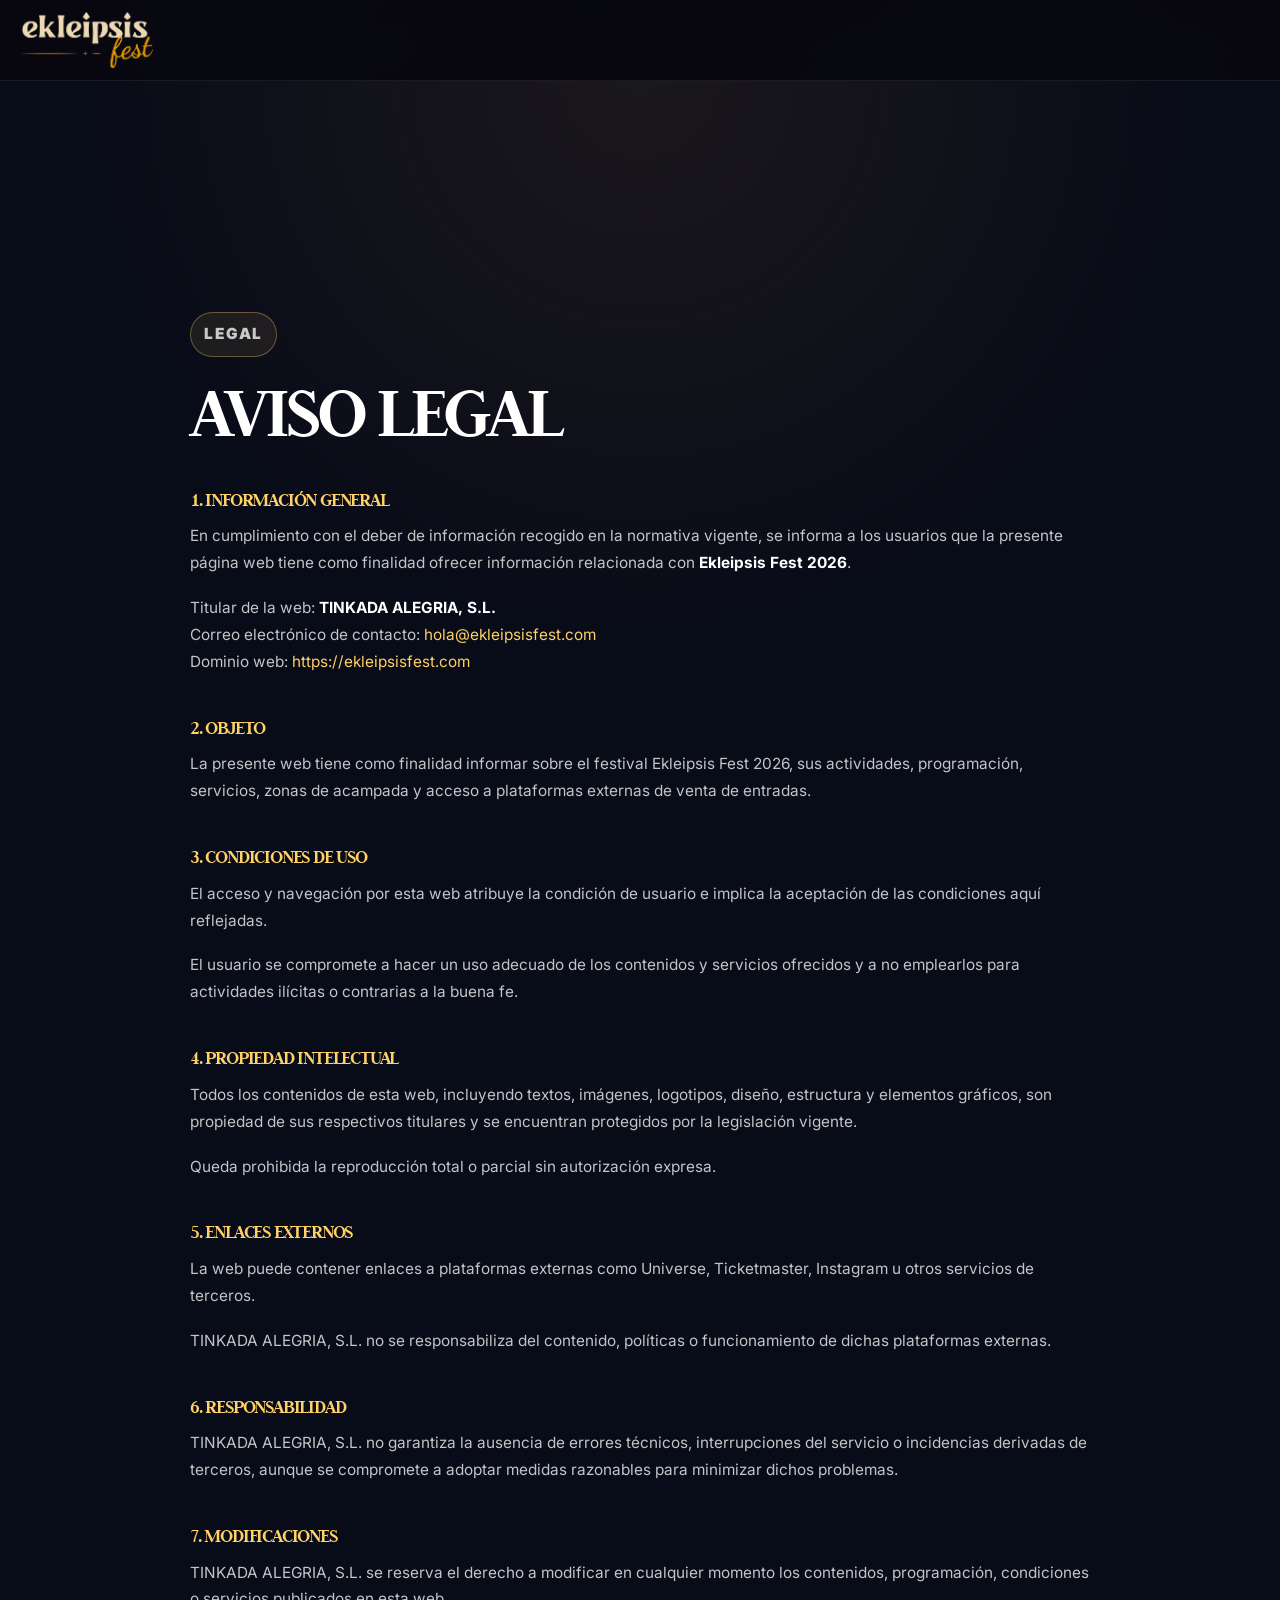
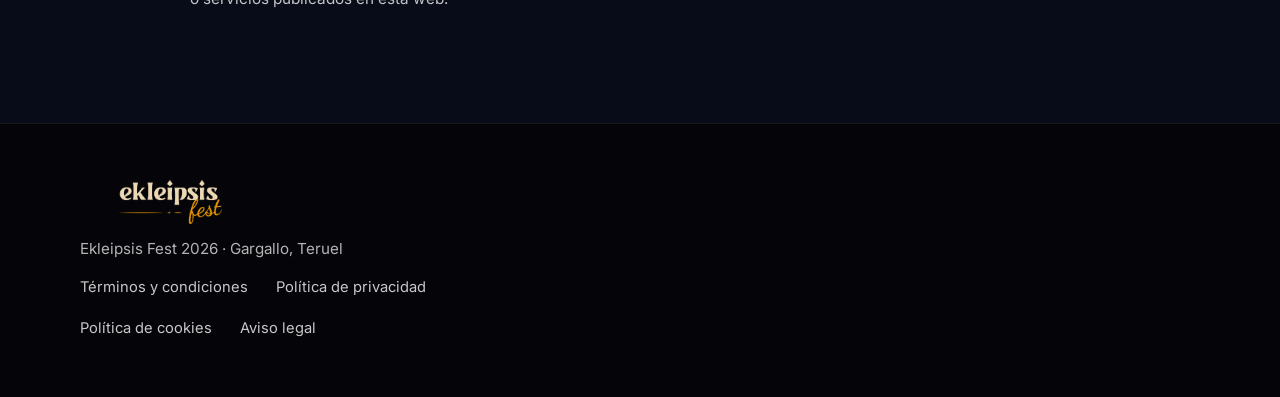
==== commit a49e2c8b: "arreglada conexion del correo a contacto.html" ====
--- a/aviso-legal.html
+++ b/aviso-legal.html
@@ -38,7 +38,7 @@
         </p>
 
         <p>
-          Titular de la web: <strong>Grupo Tinkada</strong><br>
+          Titular de la web: <strong>TINKADA ALEGRIA, S.L.</strong><br>
           Correo electrónico de contacto:
           <a href="mailto:hola@ekleipsisfest.com">hola@ekleipsisfest.com</a><br>
           Dominio web:
@@ -80,20 +80,20 @@
         </p>
 
         <p>
-          Grupo Tinkada no se responsabiliza del contenido, políticas o funcionamiento de dichas plataformas
+          TINKADA ALEGRIA, S.L. no se responsabiliza del contenido, políticas o funcionamiento de dichas plataformas
           externas.
         </p>
 
         <h2>6. Responsabilidad</h2>
         <p>
-          Grupo Tinkada no garantiza la ausencia de errores técnicos, interrupciones del servicio o incidencias
+          TINKADA ALEGRIA, S.L. no garantiza la ausencia de errores técnicos, interrupciones del servicio o incidencias
           derivadas de terceros, aunque se compromete a adoptar medidas razonables para minimizar dichos
           problemas.
         </p>
 
         <h2>7. Modificaciones</h2>
         <p>
-          Grupo Tinkada se reserva el derecho a modificar en cualquier momento los contenidos, programación,
+          TINKADA ALEGRIA, S.L. se reserva el derecho a modificar en cualquier momento los contenidos, programación,
           condiciones o servicios publicados en esta web.
         </p>
 
--- a/css/styles.css
+++ b/css/styles.css
@@ -1182,17 +1182,20 @@
 /* ── FOOTER ─────────────────────────────────────────────────── */
 
 .site-footer {
-  padding: 50px 0;
+  padding: 56px 0;
   background: #050509;
-  border-top: 1px solid var(--border);
+  border-top: 1px solid rgba(255,255,255,0.08);
 }
 
 .footer-content {
-  display: grid;
-  grid-template-columns: 1fr auto auto;
-  gap: 32px;
-  align-items: center;
-}
+  display: flex;
+  align-items: flex-start;
+  justify-content: space-between;
+  gap: 42px;
+  flex-wrap: wrap;
+}
+
+/* ── BLOQUE LOGO ────────────────────────────────────────────── */
 
 .footer-brand {
   display: flex;
@@ -1201,57 +1204,151 @@
 }
 
 .footer-logo {
+  display: block;
+  width: auto;
   height: 44px;
-  width: fit-content;
+  max-width: 180px;
+  object-fit: contain;
 }
 
 .footer-brand p {
   margin: 0;
   color: rgba(255,255,255,0.7);
-  font-size: 0.9rem;
-}
+  font-size: 0.95rem;
+  line-height: 1.5;
+}
+
+/* ── LINKS ─────────────────────────────────────────────────── */
 
 .footer-links {
   display: flex;
   flex-wrap: wrap;
-  gap: 10px 18px;
-}
-
-.footer-links a,
+  gap: 16px 28px;
+  max-width: 420px;
+}
+
+.footer-links a {
+  color: rgba(255,255,255,0.78);
+  text-decoration: none;
+  font-size: 0.92rem;
+  transition: color 0.2s ease;
+}
+
+.footer-links a:hover {
+  color: var(--gold);
+}
+
+/* ── BANNER TICKETMASTER ───────────────────────────────────── */
+
+.footer-ticketmaster-banner {
+  display: block;
+  width: 100%;
+  max-width: 280px;
+  transition:
+    transform 0.25s ease,
+    opacity 0.25s ease;
+}
+
+.footer-ticketmaster-banner img {
+  display: block;
+  width: 100%;
+  height: auto;
+  object-fit: contain;
+}
+
+.footer-ticketmaster-banner:hover {
+  transform: translateY(-2px);
+  opacity: 0.92;
+}
+
+/* ── CONTACTO ──────────────────────────────────────────────── */
+
+.footer-contact {
+  display: flex;
+  flex-direction: column;
+  gap: 8px;
+}
+
+.footer-contact span {
+  color: rgba(255,255,255,0.45);
+  font-size: 0.82rem;
+  font-weight: 700;
+  letter-spacing: 0.12em;
+  text-transform: uppercase;
+}
+
 .footer-contact a {
-  color: rgba(255,255,255,0.68);
+  color: rgba(255,255,255,0.82);
   text-decoration: none;
-  font-size: 0.82rem;
+  font-size: 1rem;
+  font-weight: 600;
   transition: color 0.2s ease;
 }
 
-.footer-links a:hover,
 .footer-contact a:hover {
   color: var(--gold);
 }
 
-.footer-contact {
-  display: flex;
-  flex-direction: column;
-  gap: 6px;
-  min-width: max-content;
-}
-
-.footer-contact span {
-  font-size: 0.72rem;
-  text-transform: uppercase;
-  letter-spacing: 0.08em;
-  color: rgba(255,255,255,0.45);
-}
-
-@media (max-width: 900px) {
+/* ── RESPONSIVE ────────────────────────────────────────────── */
+
+@media (max-width: 980px) {
+
   .footer-content {
-    grid-template-columns: 1fr;
-    align-items: flex-start;
+    gap: 34px;
+  }
+
+  .footer-links {
+    max-width: 100%;
+  }
+}
+
+@media (max-width: 768px) {
+
+  .site-footer {
+    padding: 44px 0 52px;
+    text-align: center;
+  }
+
+  .footer-content {
+    flex-direction: column;
+    align-items: center;
+    gap: 30px;
+  }
+
+  .footer-brand {
+    align-items: center;
+    text-align: center;
+  }
+
+  .footer-logo {
+    margin: 0 auto;
+    max-width: 170px;
+    height: auto;
+    max-height: 56px;
+  }
+
+  .footer-links {
+    flex-direction: column;
+    align-items: center;
+    gap: 14px;
+  }
+
+  .footer-links a {
+    font-size: 0.95rem;
+  }
+
+  .footer-ticketmaster-banner {
+    max-width: 260px;
+    margin: 0 auto;
   }
 
   .footer-contact {
-    min-width: 0;
+    align-items: center;
+    text-align: center;
+  }
+
+  .footer-contact a {
+    font-size: 0.95rem;
   }
 }
 
